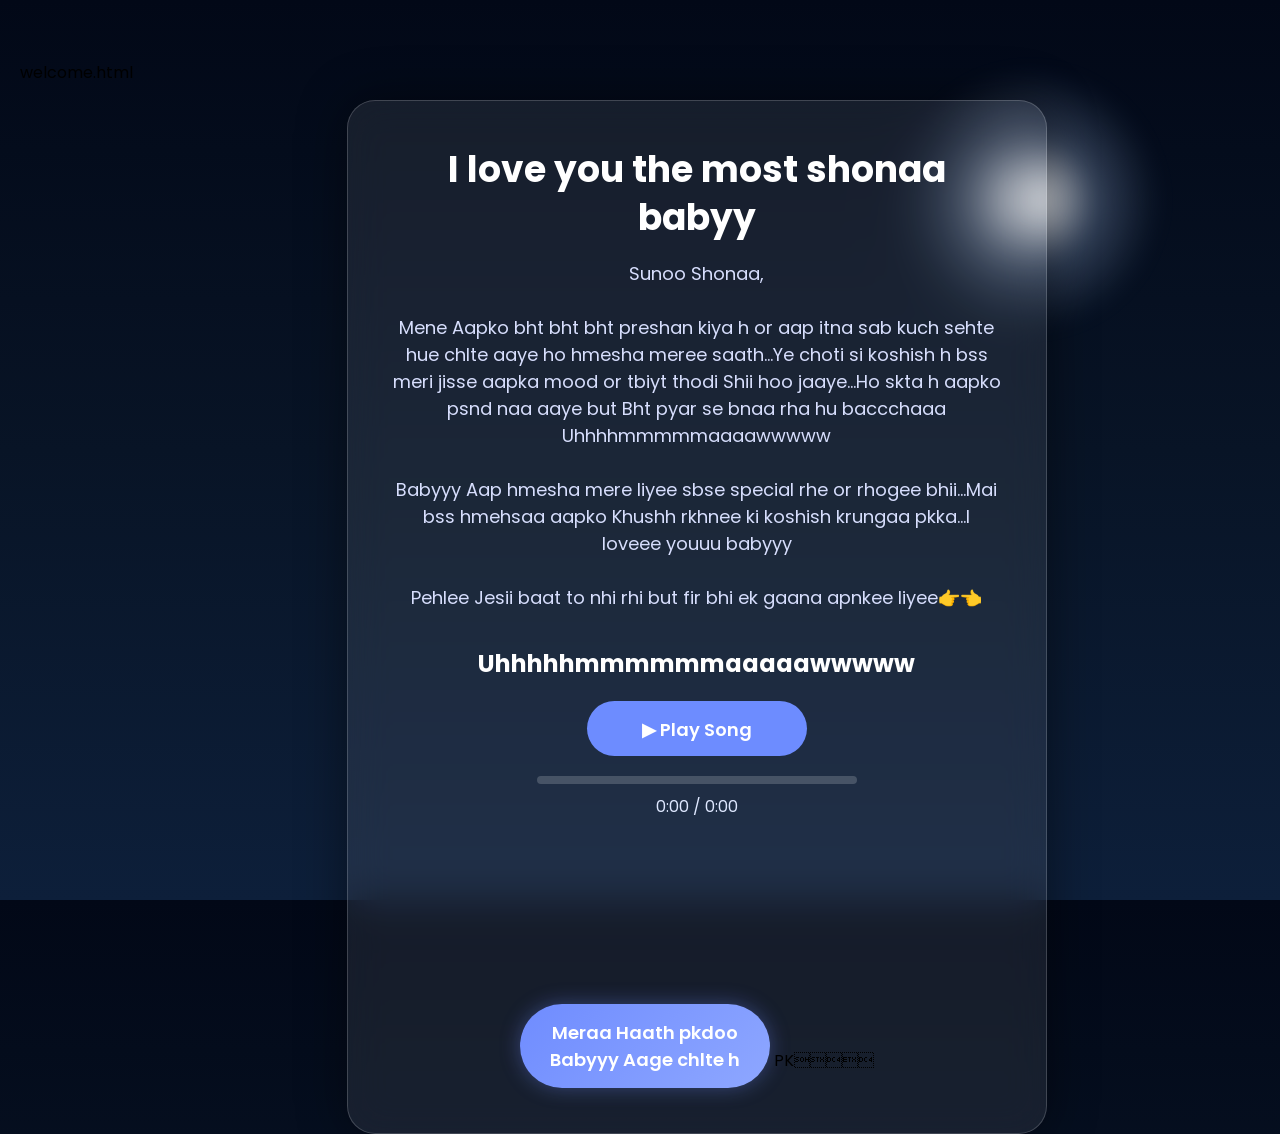
==== welcome.html @ f924e180 "Add files via upload" ====
welcome.html<!DOCTYPE html>
<html lang="en">

<head>

    <meta charset="UTF-8">

    <meta name="viewport" content="width=device-width, initial-scale=1.0">

    <title>Meraaa Aashuuu babyyyy aaagyaaa</title>

    <link rel="stylesheet" href="style.css">

</head>

<body>

    <div class="container">

        <h1>I love you the most shonaa babyy</h1>

        <p class="message">

            Sunoo Shonaa,

            <br><br>

            Mene Aapko bht bht bht preshan kiya h or aap itna sab kuch sehte hue chlte aaye ho
            hmesha meree saath...Ye choti si koshish h bss meri jisse aapka mood or tbiyt thodi
            Shii hoo jaaye...Ho skta h aapko psnd naa aaye but Bht pyar se bnaa rha hu baccchaaa
            Uhhhhmmmmmaaaawwwww

            <br><br>

            Babyyy Aap hmesha mere liyee sbse special rhe or rhogee bhii...Mai bss hmehsaa aapko
            Khushh rkhnee ki koshish krungaa pkka...I loveee youuu babyyy

            <br><br>

            Pehlee Jesii baat to nhi rhi but fir bhi ek gaana apnkee liyee👉👈

        </p>

        <div class="music-player">

    <h2>Uhhhhhmmmmmmaaaaawwwww</h2>

    <button id="playBtn">

        ▶ Play Song

    </button>

    <div class="progress">

        <div class="progress-bar"></div>

    </div>

    <p id="time">

        0:00 / 0:00

    </p>

</div>


<audio id="song">
    <source src="Assets/Music/Hum_tum.mp3" type="audio/mpeg">
</audio>

<br><br>

<br><br>

<button id="nextBtn" onclick="nextPage()">
    Meraa Haath pkdoo Babyyy Aage chlte h
</button>

<script src="script.js"></script>
    <script src="script.js"></script>

</body>
</html>PK
---- style.css ----
/* Google Font */
@import url('https://fonts.googleapis.com/css2?family=Poppins:wght@300;400;600;700&display=swap');

*{
    margin:0;
    padding:0;
    box-sizing:border-box;
    font-family:'Poppins',sans-serif;
}

body{

    display:flex;
    justify-content:center;
    align-items:center;

    height:100vh;

    overflow:hidden;

    background:linear-gradient(
        180deg,
        #020817 0%,
        #081426 40%,
        #0d1f3a 100%
    );

    position:relative;

}

/* 🌕 Moon */

body::before{

    content:"";

    position:absolute;

    width:260px;
    height:260px;

    border-radius:50%;

    background:radial-gradient(
        circle,
        rgba(255,255,255,.95),
        rgba(180,210,255,.25),
        transparent 70%
    );

    top:70px;
    right:120px;

    filter:blur(12px);

    z-index:0;

}

/* ✨ Stars */

body{

    min-height:100vh;

    display:flex;

    justify-content:center;

    align-items:flex-start;

    overflow-y:auto;

    padding:60px 20px;

    background:linear-gradient(
        180deg,
        #020817,
        #081426,
        #0d1f3a
    );

    position:relative;

}

/* Glass Card */

.container{

    position:relative;

    z-index:2;

    width:420px;

    padding:45px;

    text-align:center;

    background:rgba(255,255,255,.08);

    backdrop-filter:blur(20px);

    border:1px solid rgba(255,255,255,.18);

    border-radius:28px;

    box-shadow:
    0 0 50px rgba(0,0,0,.45);

}
.container{

    width:700px;

    max-width:90%;

    margin:40px auto;

}

/* Heading */

h1{

    color:white;

    font-size:36px;

    margin-bottom:18px;

    line-height:48px;

}

/* Text */

p{

    color:#d7defd;

    margin-bottom:20px;

    font-size:18px;

}

/* Input */

input{

    width:100%;

    padding:15px;

    border:none;

    outline:none;

    border-radius:14px;

    background:rgba(255,255,255,.15);

    color:white;

    font-size:18px;

    margin-bottom:20px;

}

input::placeholder{

    color:#d9ddff;

}

/* Button */

button{

    width:100%;

    padding:15px;

    border:none;

    border-radius:14px;

    cursor:pointer;

    font-size:18px;

    font-weight:600;

    background:#7c9cff;

    color:white;

    transition:.35s;

}

button:hover{

    transform:translateY(-4px);

    background:#97b0ff;

    box-shadow:0 0 25px rgba(124,156,255,.6);

}

/* Wrong Password */

#message{

    margin-top:15px;

    color:#ff9c9c;

    font-weight:600;

}

@media(max-width:500px){

.container{

width:90%;
padding:30px;

}

h1{

font-size:28px;

line-height:38px;

}

}
/* Music Player */

.music-player{

    margin-top:35px;

}

.music-player h2{

    color:white;

    margin-bottom:20px;

}

#playBtn{

    width:220px;

    height:55px;

    border:none;

    border-radius:50px;

    background:#6d8cff;

    color:white;

    font-size:18px;

    cursor:pointer;

    transition:.4s;

}

#playBtn:hover{

    background:#8ba5ff;

    transform:scale(1.05);

}

.progress{

    width:100%;

    height:8px;

    background:rgba(255,255,255,.15);

    border-radius:50px;

    margin-top:25px;

    overflow:hidden;

}

.progress-bar{

    width:0%;

    height:100%;

    background:#8ba5ff;

}

#time{

    margin-top:12px;

    color:#dfe8ff;

}

#nextBtn{

    margin-top:30px;

    width:250px;

    padding:15px;

    border:none;

    border-radius:50px;

    background:linear-gradient(135deg,#6f8cff,#8ea7ff);

    color:white;

    font-size:18px;

    font-weight:600;

    cursor:pointer;

    transition:.4s;

    box-shadow:0 0 20px rgba(111,140,255,.35);

}

#nextBtn:hover{

    transform:translateY(-4px) scale(1.03);

    box-shadow:0 0 35px rgba(111,140,255,.6);

}

/* Gift Page */

.gift-container{

display:flex;

flex-direction:column;

justify-content:center;

align-items:center;

min-height:100vh;

text-align:center;

}

.gift-container h1{

color:white;

margin-bottom:20px;

}

.gift-container p{

color:#dfe8ff;

margin-bottom:40px;

}

.gift-box{

font-size:140px;

cursor:pointer;

transition:.6s;

animation:floatGift 2s ease-in-out infinite;

}

.gift-box:hover{

transform:scale(1.1);

}

@keyframes floatGift{

0%{

transform:translateY(0);

}

50%{

transform:translateY(-18px);

}

100%{

transform:translateY(0);

}

}

#giftBtn{

display:none;

margin-top:40px;

padding:15px 35px;

border:none;

border-radius:40px;

background:#7b96ff;

color:white;

font-size:20px;

cursor:pointer;

box-shadow:0 0 20px rgba(123,150,255,.4);

transition:.3s;

}

#giftBtn:hover{

transform:scale(1.08);

}

.music-player{

    display:flex;

    flex-direction:column;

    align-items:center;

    justify-content:center;

    margin:35px auto;

    width:100%;

}

.music-player h2{

    color:white;

    margin-bottom:20px;

}

#giftPlayBtn{

    width:230px;

    padding:15px;

    border:none;

    border-radius:50px;

    background:#6f8cff;

    color:white;

    font-size:18px;

    cursor:pointer;

    transition:.3s;

}

#giftPlayBtn:hover{

    transform:scale(1.05);

}

.progress{

    width:320px;

    height:8px;

    background:rgba(255,255,255,.18);

    border-radius:50px;

    margin-top:20px;

    overflow:hidden;

}

.progress-bar{

    width:0%;

    height:100%;

    background:#8fb3ff;

    border-radius:50px;

}

#time{

    color:#dfe8ff;

    margin-top:10px;

    font-size:16px;

}
.gift-page{

    display:flex;
    flex-direction:column;
    justify-content:center;
    align-items:center;

    min-height:100vh;

    text-align:center;

}

.gift-page h1{

    margin-bottom:20px;

}

.gift-page p{

    margin-bottom:25px;

    font-size:24px;

}

.gift-box{

    font-size:160px;

    cursor:pointer;

}

.gift-box{
    cursor:pointer;
    transition:0.4s;
}

#musicSection{
    display:none;
    margin-top:30px;
    animation:fadeIn .6s ease;
}

@keyframes fadeIn{

    from{
        opacity:0;
        transform:translateY(20px);
    }

    to{
        opacity:1;
        transform:translateY(0);
    }

}

#musicSection h2{

    color: white;

    font-size: 32px;

    margin-bottom: 20px;

    text-align: center;

}

#giftTime{

    color: white;

    font-size: 18px;

    font-weight: 600;

}

#nextFinalBtn{

    display:none;

    margin-top:35px;

    padding:16px 38px;

    border:none;

    border-radius:50px;

    background:linear-gradient(135deg,#7b96ff,#9b7dff);

    color:white;

    font-size:20px;

    font-weight:bold;

    cursor:pointer;

    transition:0.3s;

    box-shadow:0 0 20px rgba(123,150,255,.5);

}

#nextFinalBtn:hover{

    transform:scale(1.06);

    box-shadow:0 0 35px rgba(123,150,255,.8);

}

.btns{

    display:flex;
    gap:20px;
    justify-content:center;
    margin-top:40px;

}

#yesBtn,#noBtn{

    padding:18px 35px;
    border:none;
    border-radius:50px;
    font-size:20px;
    cursor:pointer;
    transition:.3s;

}

#yesBtn{

    background:#6f8cff;
    color:white;

}

#noBtn{

    background:#ff6b81;
    color:white;

}

#meme{

    margin-top:30px;
    width:350px;
    border-radius:20px;
    display:none;

}

#finalMessage{

    margin-top:35px;

    color:white;

    font-size:30px;

    transition:.4s;

}

#meme{

    margin-top:25px;

    width:350px;

    border-radius:20px;

    display:none;

    animation:pop .6s ease;

}

@keyframes pop{

    from{

        transform:scale(.5);

        opacity:0;

    }

    to{

        transform:scale(1);

        opacity:1;

    }

}

.question{

    margin-top:40px;

    color:#F5F5DC;   /* Beige */

    font-size:35px;

    text-shadow:0 0 15px rgba(245,245,220,0.25);

}

#lastBtn{

    display:none;

    margin-top:30px;

    padding:18px 45px;

    border:none;

    border-radius:50px;

    background:#6C83FF;

    color:white;

    font-size:22px;

    font-weight:bold;

    cursor:pointer;

    transition:.3s;

    box-shadow:0 0 25px rgba(108,131,255,.5);

}

#lastBtn:hover{

    transform:scale(1.08);

    box-shadow:0 0 35px rgba(108,131,255,.8);

}

#finalMessage{

    animation: fadeMessage .8s ease;

}

@keyframes fadeMessage{

    from{

        opacity:0;
        transform:translateY(20px);

    }

    to{

        opacity:1;
        transform:translateY(0);

    }

}
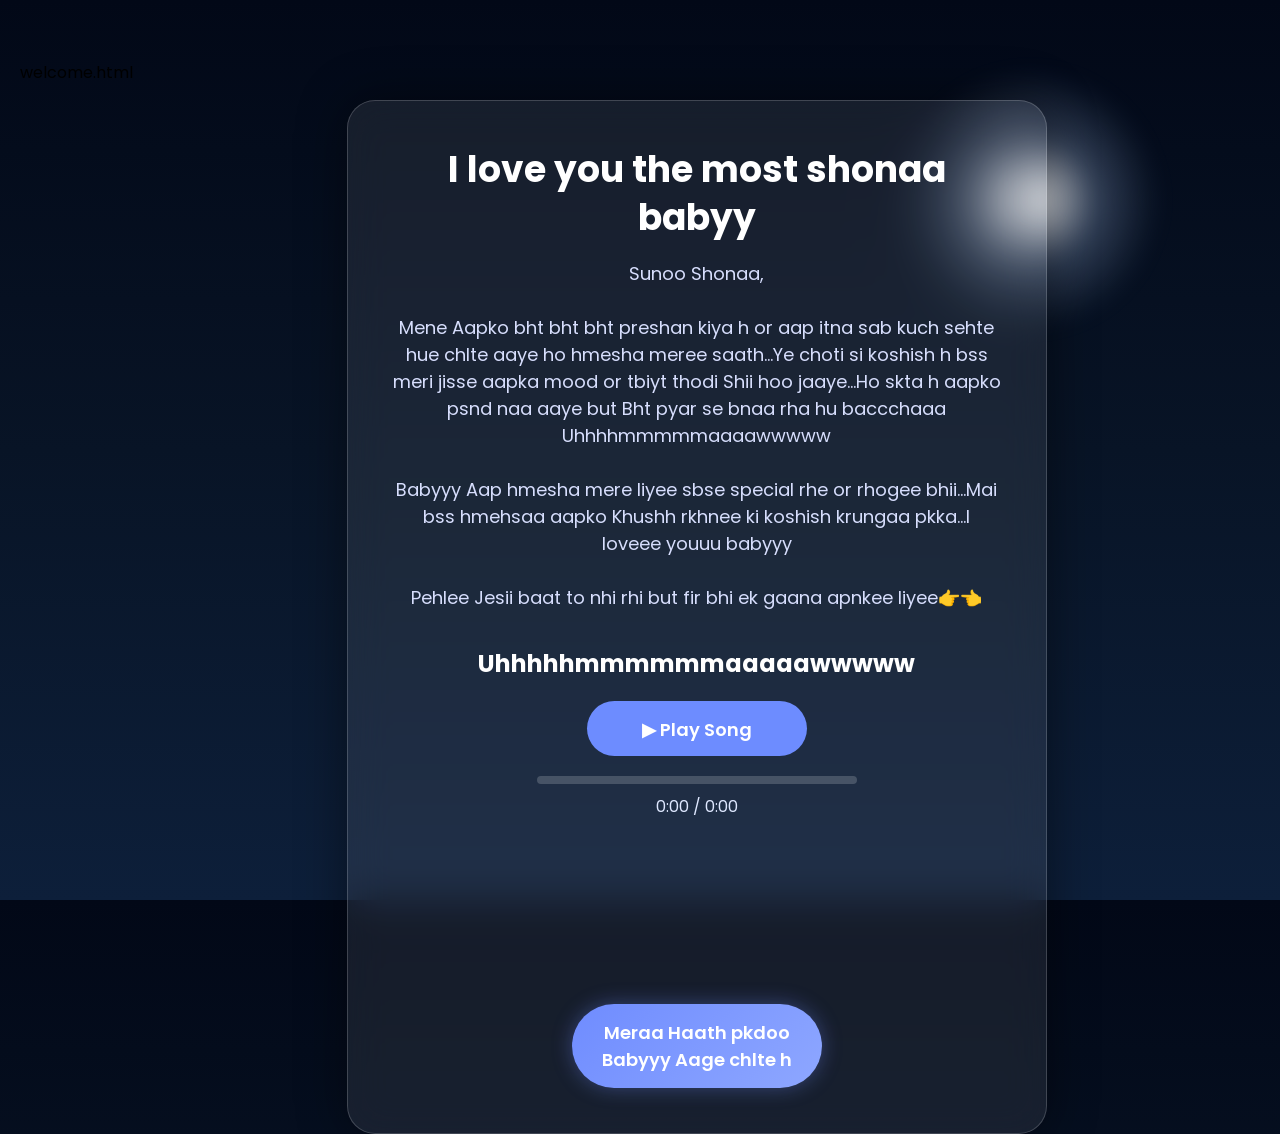
==== commit 9a904093: "Update welcome.html" ====
--- a/welcome.html
+++ b/welcome.html
@@ -79,7 +79,6 @@
 </button>
 
 <script src="script.js"></script>
-    <script src="script.js"></script>
-
+    
 </body>
-</html>PK+</html>
